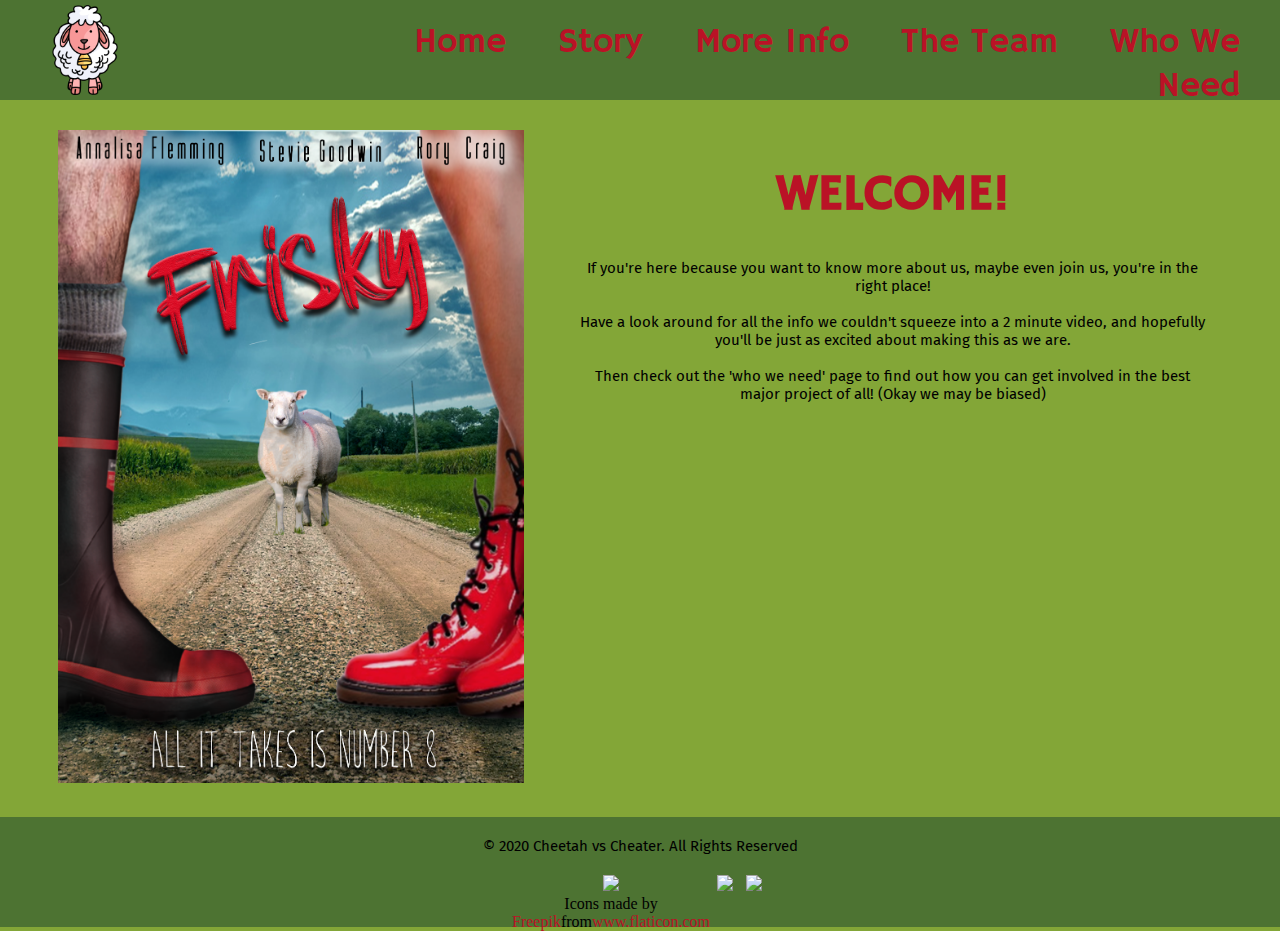
==== index.html @ 2b24fd52 "Started it up" ====
<!DOCTYPE html>

<html>

    <head>
        <meta charset="utf-8" />
        <title>Frisky Film</title>

        <link rel="shortcut icon" type="image/png" href="img/sheep.png"/>

        <link rel="stylesheet" href="styles.css" />
    </head>

    <body>

            <div id="header">
                <div id="logo">
                    <img src="img/sheep.png" alt="Sheep icon"/>
                </div>
                <div id="nav">
                    <a href="index.html">Home </a>
                    &nbsp; &nbsp;
                    <a href="videos.html"> Story </a>
                    &nbsp; &nbsp;
                    <a href="info.html"> More Info </a>
                    &nbsp; &nbsp;
                    <a href="contact.html"> The Team </a>
                    &nbsp; &nbsp;
                    <a href="contact.html"> Who We Need </a>
                </div>
            </div>


            <div id="about">
                <div id="poster">
                  <img src="img/postersm.png" alt="Film Poster w/boots and sheep"/>
                </div>
                <div id="aboutbox">
                    <h1>WELCOME!</h1>
                    <p>If you're here because you want to know more about us, maybe even join us, you're in the right place!</p>
                    <br>
                    <p>Have a look around for all the info we couldn't squeeze into a 2 minute video, and hopefully you'll be just as excited about making this as we are.</p>
                    <br>
                    <p>Then check out the 'who we need' page to find out how you can get involved in the best major project of all! (Okay we may be biased)</p>

                </div>
            </div>


            <div id="footer">
                <p>&copy; 2020 Cheetah vs Cheater. All Rights Reserved</p>
                <div id="socials">
                    <div class="Sicons">
                        <img src="images/facebook.png">
                    </div>
                    <div class="Sicons">
                        <img src="images/twitter.png">
                    </div>
                    <div class="Sicons">
                        <img src="images/instagram.png">
                    </div>
                    <div>
                      Icons made by <a href="https://www.freepik.com" title="Freepik">Freepik</a>from<a href="https://www.flaticon.com/" title="Flaticon">www.flaticon.com</a>
                    </div>
                </div>
            </div>


    </body>
</html>
---- styles.css ----
@import url('https://fonts.googleapis.com/css2?family=Questrial&family=Fira+Sans:wght@300&family=Hammersmith+One&display=swap');


html {
    scroll-behavior: smooth;
    background-color: #83A637;
}

body {
  margin: 0;
}

p {
    margin: 0;
    font-family: 'Fira Sans', sans-serif;
    font-size: 15px;
}

b {
    font-size: 16px;
}

a {
    color: #ba1226;
    text-decoration: none;
}

a:hover {
    color: #484848;
    cursor: pointer;
    text-decoration: none;
}

h1 {
    color: #ba1226;
    font-size: 50px;
    text-align: center;
    font-family: 'Hammersmith One', sans-serif;
}

h2 {
    font-size: 35px;
    text-align: left;
    font-family: 'Hammersmith One', sans-serif;
}

h4 {
    font-size: 25px;
    text-align: left;
    font-family: 'Hammersmith One', sans-serif;
}

#header {
    background-color: #4D7332;
    height: 100px;
    display: grid;
    grid-template-columns: 30% auto;
    padding-right: 40px;
    padding-left: 40px;
}
#logo {
  padding: 5px 0;
}

#logo img {
    height: 90px;
}

#nav {
    text-align: right;
    padding-top: 20px;
    font-size: 35px;
    font-family: 'Hammersmith One', sans-serif;
}


#banner {

}

#about {
  display: grid;
  grid-template-columns: 45% auto;
  min-height: 500px;
  padding-top: 30px;
  margin-bottom: 30px;
}

#aboutbox {
    width: 90%;
    text-align: center;
}

#poster {
  padding-left: 10%;
}

#poster img {
  width: 90%;
}

#videos {
    padding-top: 20px;
}

.epcols {
    display: grid;
    grid-template-columns: 1fr 1fr 1fr;
    padding-top: 30px;
    padding-left: 10%;
}

.episode {
    width: 70%;
}

.episode img {
    width: 100%;
    margin-bottom: 10px;
}

.episode p {
    font-size: 11px;
    margin-bottom: 20px;
}

#contact {
    padding-top: 20px;
    min-height: 625px;
}

#contactgrid {
    display: grid;
    grid-template-columns: 1fr 1fr;
    width: 80%;
    margin-left: 10%;
    padding-top: 40px;
}

#contactinfo {
    background-color: #e1c068;
    min-height: 450px;
    padding: 50px 50px;
}

#contactimg img {
    max-width: 90%;
    margin-bottom: 10px;
    margin-top: 10px;
}

#Csocials {
    display: grid;
    grid-template-columns: 1fr 1fr 1fr;
    width: 80%;
    margin-left: 15%;
    margin-top: 40px;
}

.Cicons img{
    max-width: 100%;
}

#moreinfo {
    text-align: center;
    padding-top: 20px;
}

#infopara {
    width: 70%;
    max-width: 800px;
    margin: auto;
    padding-bottom: 50px;
    padding-top: 40px;
}

#links {
    background-color: #e1c068;
    min-height: 400px;
    padding-top: 20px;
}

#linkspara {
    width: 70%;
    max-width: 800px;
    margin: auto;
    padding-bottom: 50px;
    padding-top: 40px;
    text-align: center;
}

#footer {
    height: 90px;
    text-align: center;
    padding-top: 20px;
    background-color: #4D7332;
}

#socials {
    display: grid;
    grid-template-columns: 1fr 1fr 1fr;
    width: 20%;
    margin-left: 40%;
    margin-top: 20px;
}

.Sicons img{
    max-width: 25px;
}
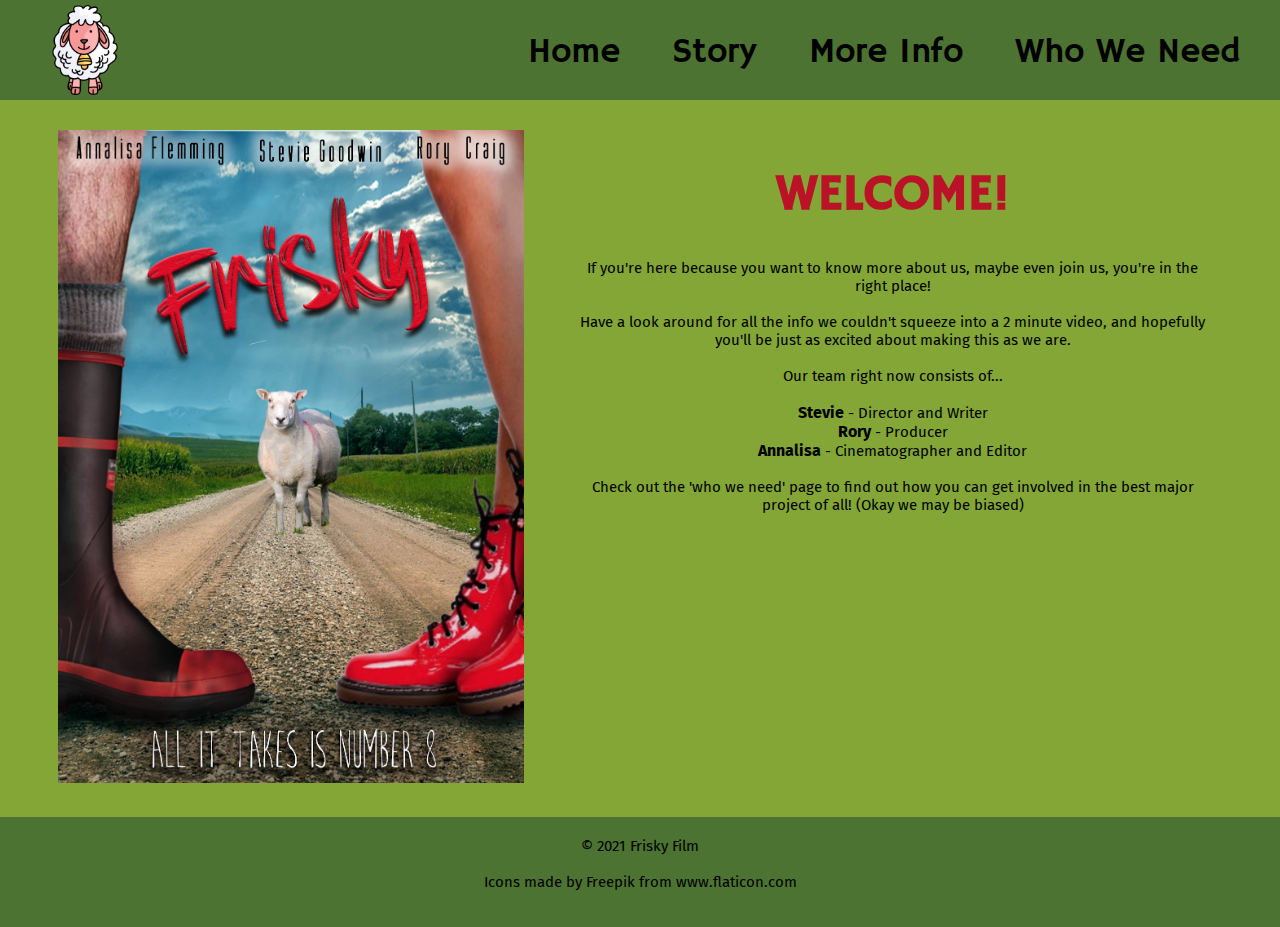
==== commit 575d5bea: "Who we need page & homepage finished for desktop" ====
--- a/index.html
+++ b/index.html
@@ -20,13 +20,11 @@
                 <div id="nav">
                     <a href="index.html">Home </a>
                     &nbsp; &nbsp;
-                    <a href="videos.html"> Story </a>
+                    <a href="story.html"> Story </a>
                     &nbsp; &nbsp;
-                    <a href="info.html"> More Info </a>
+                    <a href="moreinfo.html"> More Info </a>
                     &nbsp; &nbsp;
-                    <a href="contact.html"> The Team </a>
-                    &nbsp; &nbsp;
-                    <a href="contact.html"> Who We Need </a>
+                    <a href="roles.html"> Who We Need </a>
                 </div>
             </div>
 
@@ -41,27 +39,30 @@
                     <br>
                     <p>Have a look around for all the info we couldn't squeeze into a 2 minute video, and hopefully you'll be just as excited about making this as we are.</p>
                     <br>
-                    <p>Then check out the 'who we need' page to find out how you can get involved in the best major project of all! (Okay we may be biased)</p>
+                    <p>Our team right now consists of...</p>
+                    <br>
+                    <p>
+                      <b>Stevie</b> - Director and Writer<br>
+                      <b>Rory</b> - Producer<br>
+                      <b>Annalisa</b> - Cinematographer and Editor
+                    </p>
+                    <br>
+                    <p>Check out the 'who we need' page to find out how you can get involved in the best major project of all! (Okay we may be biased)</p>
 
                 </div>
             </div>
 
 
             <div id="footer">
-                <p>&copy; 2020 Cheetah vs Cheater. All Rights Reserved</p>
-                <div id="socials">
-                    <div class="Sicons">
-                        <img src="images/facebook.png">
-                    </div>
-                    <div class="Sicons">
-                        <img src="images/twitter.png">
-                    </div>
-                    <div class="Sicons">
-                        <img src="images/instagram.png">
-                    </div>
-                    <div>
-                      Icons made by <a href="https://www.freepik.com" title="Freepik">Freepik</a>from<a href="https://www.flaticon.com/" title="Flaticon">www.flaticon.com</a>
-                    </div>
+                <p>&copy; 2021 Frisky Film</p>
+                <br>
+                <div>
+                  <p>
+                    Icons made by
+                    <a href="https://www.freepik.com" title="Freepik">Freepik</a>
+                    from
+                    <a href="https://www.flaticon.com/" title="Flaticon">www.flaticon.com</a>
+                  </p>
                 </div>
             </div>
 
--- a/styles.css
+++ b/styles.css
@@ -21,7 +21,7 @@
 }
 
 a {
-    color: #ba1226;
+    color: black;
     text-decoration: none;
 }
 
@@ -39,8 +39,8 @@
 }
 
 h2 {
-    font-size: 35px;
-    text-align: left;
+    font-size: 2em;
+    text-align: center;
     font-family: 'Hammersmith One', sans-serif;
 }
 
@@ -68,14 +68,9 @@
 
 #nav {
     text-align: right;
-    padding-top: 20px;
+    padding-top: 30px;
     font-size: 35px;
     font-family: 'Hammersmith One', sans-serif;
-}
-
-
-#banner {
-
 }
 
 #about {
@@ -99,66 +94,30 @@
   width: 90%;
 }
 
-#videos {
+#roles {
     padding-top: 20px;
 }
 
-.epcols {
+.rolecols {
     display: grid;
     grid-template-columns: 1fr 1fr 1fr;
     padding-top: 30px;
     padding-left: 10%;
 }
 
-.episode {
+.position {
     width: 70%;
 }
 
-.episode img {
-    width: 100%;
+.position img {
+    width: 60%;
     margin-bottom: 10px;
+    margin-left: 20%;
 }
 
-.episode p {
-    font-size: 11px;
+.position p {
+    font-size: 1em;
     margin-bottom: 20px;
-}
-
-#contact {
-    padding-top: 20px;
-    min-height: 625px;
-}
-
-#contactgrid {
-    display: grid;
-    grid-template-columns: 1fr 1fr;
-    width: 80%;
-    margin-left: 10%;
-    padding-top: 40px;
-}
-
-#contactinfo {
-    background-color: #e1c068;
-    min-height: 450px;
-    padding: 50px 50px;
-}
-
-#contactimg img {
-    max-width: 90%;
-    margin-bottom: 10px;
-    margin-top: 10px;
-}
-
-#Csocials {
-    display: grid;
-    grid-template-columns: 1fr 1fr 1fr;
-    width: 80%;
-    margin-left: 15%;
-    margin-top: 40px;
-}
-
-.Cicons img{
-    max-width: 100%;
 }
 
 #moreinfo {
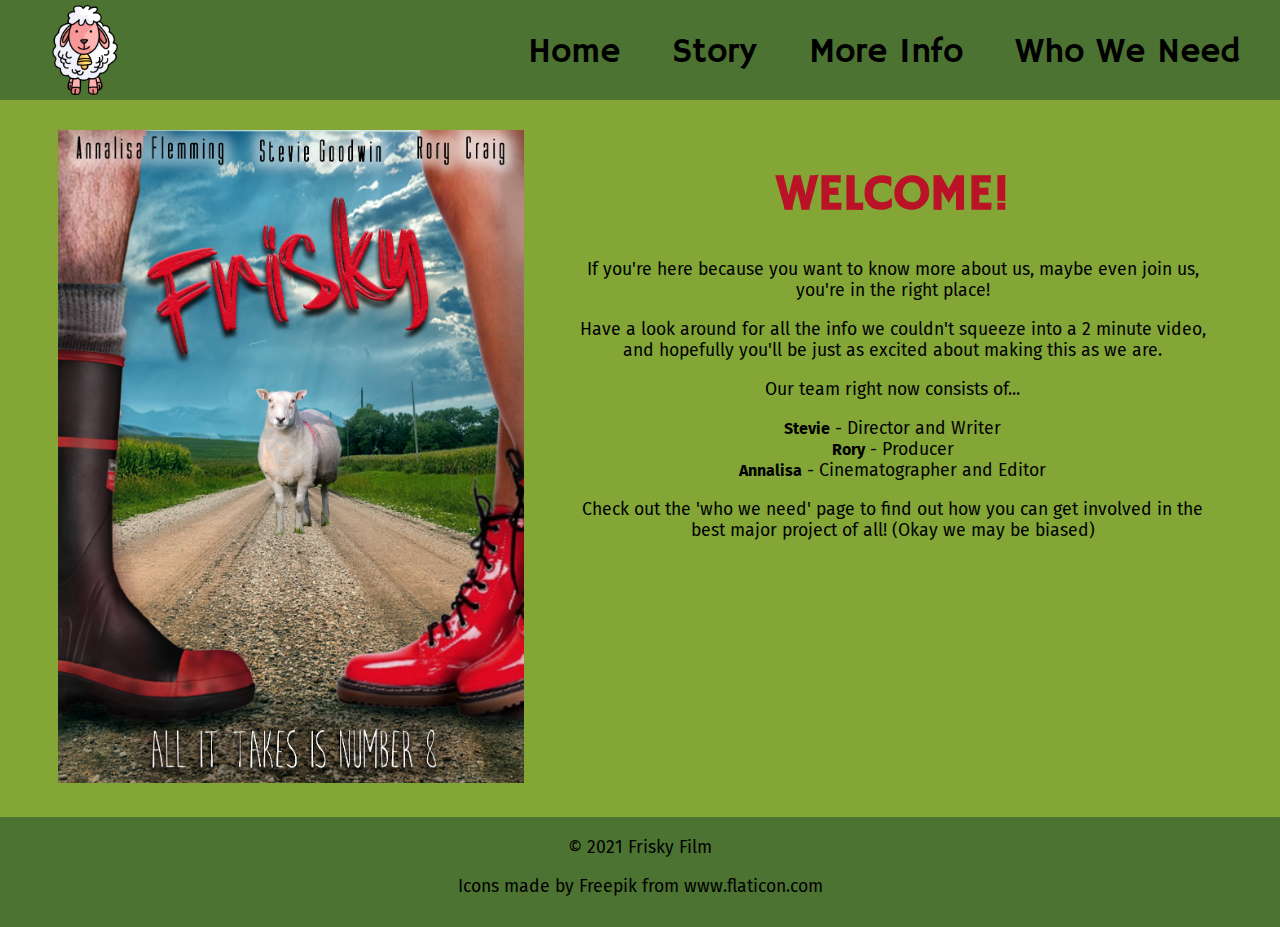
==== commit c41ba0c4: "DONE" ====
--- a/index.html
+++ b/index.html
@@ -18,6 +18,7 @@
                     <img src="img/sheep.png" alt="Sheep icon"/>
                 </div>
                 <div id="nav">
+                  <div id="goaway">
                     <a href="index.html">Home </a>
                     &nbsp; &nbsp;
                     <a href="story.html"> Story </a>
@@ -25,6 +26,19 @@
                     <a href="moreinfo.html"> More Info </a>
                     &nbsp; &nbsp;
                     <a href="roles.html"> Who We Need </a>
+                  </div>
+
+                    <div class="dropdown">
+                      <button class="dropbtn">
+                        <img src="img/square.png">
+                      </button>
+                      <div class="dropdown-content">
+                        <a href="index.html">Home </a>
+                        <a href="story.html"> Story </a>
+                        <a href="moreinfo.html"> More Info </a>
+                        <a href="roles.html"> Who We Need </a>
+                      </div>
+                    </div>
                 </div>
             </div>
 
@@ -52,6 +66,29 @@
                 </div>
             </div>
 
+            <div id="aboutsml">
+                <div id="aboutboxsml">
+                    <h1>WELCOME!</h1>
+                    <p>If you're here because you want to know more about us, maybe even join us, you're in the right place!</p>
+                    <br>
+                    <p>Have a look around for all the info we couldn't squeeze into a 2 minute video, and hopefully you'll be just as excited about making this as we are.</p>
+                    <br>
+                    <p>Our team right now consists of...</p>
+                    <br>
+                    <p>
+                      <b>Stevie</b> - Director and Writer<br>
+                      <b>Rory</b> - Producer<br>
+                      <b>Annalisa</b> - Cinematographer and Editor
+                    </p>
+                    <br>
+                    <p>Check out the 'who we need' page to find out how you can get involved in the best major project of all! (Okay we may be biased)</p>
+
+                </div>
+                <div id="postersml">
+                  <img src="img/postersm.png" alt="Film Poster w/boots and sheep"/>
+                </div>
+            </div>
+
 
             <div id="footer">
                 <p>&copy; 2021 Frisky Film</p>
--- a/styles.css
+++ b/styles.css
@@ -13,7 +13,7 @@
 p {
     margin: 0;
     font-family: 'Fira Sans', sans-serif;
-    font-size: 15px;
+    font-size: 1.1em;
 }
 
 b {
@@ -45,9 +45,26 @@
 }
 
 h4 {
-    font-size: 25px;
-    text-align: left;
+    font-size: 1.4em;
+    text-align: center;
     font-family: 'Hammersmith One', sans-serif;
+}
+
+h5 {
+  margin: 0;
+  font-family: 'Fira Sans', sans-serif;
+  font-size: 1.2em;
+  font-weight: bolder;
+}
+
+hr {
+  border: 2px solid #4D7332;
+}
+
+ul {
+  text-align: left;
+  font-family: 'Fira Sans', sans-serif;
+  font-size: 1.1em;
 }
 
 #header {
@@ -94,6 +111,28 @@
   width: 90%;
 }
 
+#aboutsml {
+  display: none;
+  min-height: 500px;
+  padding-top: 30px;
+  margin-bottom: 30px;
+}
+
+#aboutboxsml {
+    width: 90%;
+    text-align: center;
+    padding-left: 5%;
+    margin-bottom: 30px;
+}
+
+#postersml {
+  padding-left: 10%;
+}
+
+#postersml img {
+  width: 90%;
+}
+
 #roles {
     padding-top: 20px;
 }
@@ -127,25 +166,32 @@
 
 #infopara {
     width: 70%;
-    max-width: 800px;
+    max-width: 900px;
     margin: auto;
     padding-bottom: 50px;
-    padding-top: 40px;
-}
-
-#links {
-    background-color: #e1c068;
+}
+
+#orgstuff {
+    background-color: white;
     min-height: 400px;
     padding-top: 20px;
 }
 
-#linkspara {
+#orgbox {
     width: 70%;
-    max-width: 800px;
+    max-width: 900px;
     margin: auto;
     padding-bottom: 50px;
-    padding-top: 40px;
-    text-align: center;
+    text-align: center;
+}
+
+#mains {
+  display: grid;
+  grid-template-columns: 1fr 1fr;
+}
+
+.aorm {
+
 }
 
 #footer {
@@ -155,14 +201,115 @@
     background-color: #4D7332;
 }
 
-#socials {
-    display: grid;
-    grid-template-columns: 1fr 1fr 1fr;
-    width: 20%;
-    margin-left: 40%;
-    margin-top: 20px;
-}
 
 .Sicons img{
     max-width: 25px;
 }
+
+.dropbtn {
+  display: none;
+  background-color: #4D7332;
+  color: white;
+  padding: 16px;
+  font-size: 16px;
+  border: none;
+  cursor: pointer;
+  height: 100px;
+}
+
+.dropbtn img {
+  height: 70px;
+}
+
+/* The container <div> - needed to position the dropdown content */
+.dropdown {
+  position: relative;
+  display: inline-block;
+}
+
+/* Dropdown Content (Hidden by Default) */
+.dropdown-content {
+  display: none;
+  position: absolute;
+  background-color: #4D7332;
+  min-width: 160px;
+  box-shadow: 0px 8px 16px 0px rgba(0,0,0,0.2);
+  z-index: 1;
+  right: 0;
+}
+
+/* Links inside the dropdown */
+.dropdown-content a {
+  color: black;
+  padding: 12px 16px;
+  text-decoration: none;
+  display: block;
+}
+
+/* Change color of dropdown links on hover */
+.dropdown-content a:hover {background-color: #83A637;}
+
+/* Show the dropdown menu on hover */
+.dropdown:hover .dropdown-content {
+  display: block;
+}
+
+
+
+@media only screen and (max-width: 1100px) {
+  #nav {
+    font-size: 1.7em;
+  }
+}
+
+
+@media only screen and (max-width: 900px) {
+  h2 {
+      font-size: 1.6em;
+  }
+
+  .rolecols {
+      display: grid;
+      grid-template-columns: 1fr 1fr;
+      padding-top: 30px;
+      padding-left: 10%;
+  }
+
+  #nav {
+    padding-top: 0px;
+    margin-top: 0px;
+  }
+
+  #goaway {
+    display: none;
+  }
+
+  #about {
+    display: none;
+  }
+
+  #aboutsml {
+    display: block;
+  }
+
+  .dropbtn {
+    display: block;
+  }
+
+}
+
+@media only screen and (max-width: 600px) {
+  .rolecols {
+      display: block;
+      padding-top: 30px;
+  }
+
+  .position {
+      width: 70%;
+      padding-left: 10%;
+  }
+
+  #mains {
+    display: block;
+  }
+}
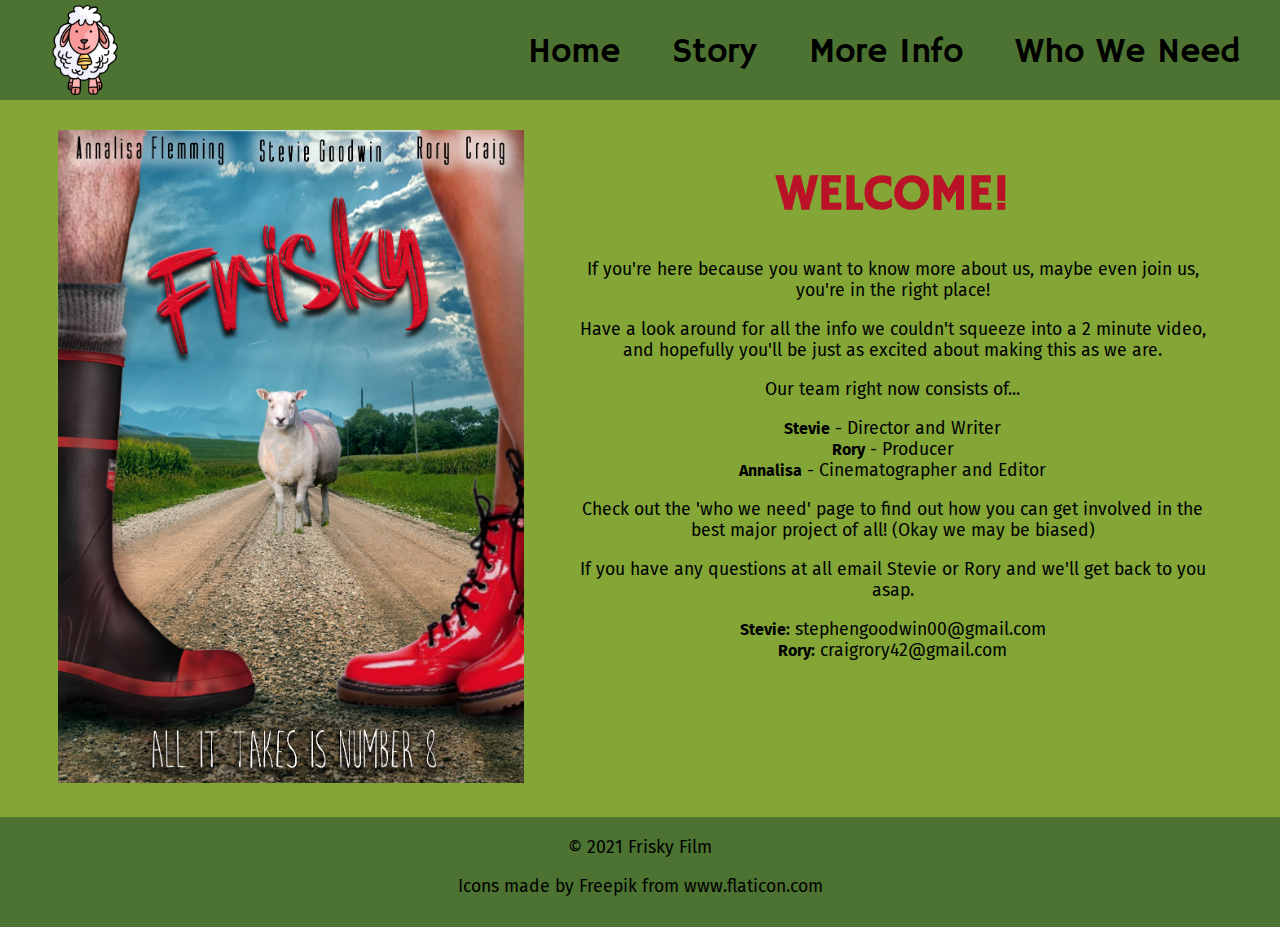
==== commit 29fa0ccc: "oops fixed it" ====
--- a/index.html
+++ b/index.html
@@ -62,7 +62,12 @@
                     </p>
                     <br>
                     <p>Check out the 'who we need' page to find out how you can get involved in the best major project of all! (Okay we may be biased)</p>
-
+                    <br>
+                    <p>If you have any questions at all email Stevie or Rory and we'll get back to you asap.</p>
+                    <br>
+                    <p><b>Stevie:</b> stephengoodwin00@gmail.com</p>
+                    <p><b>Rory:</b> craigrory42@gmail.com</p>
+                    
                 </div>
             </div>
 
@@ -82,6 +87,11 @@
                     </p>
                     <br>
                     <p>Check out the 'who we need' page to find out how you can get involved in the best major project of all! (Okay we may be biased)</p>
+                    <br>
+                    <p>If you have any questions at all email Stevie or Rory and we'll get back to you asap.</p>
+                    <br>
+                    <p><b>Stevie:</b> stephengoodwin00@gmail.com</p>
+                    <p><b>Rory:</b> craigrory42@gmail.com</p>
 
                 </div>
                 <div id="postersml">
